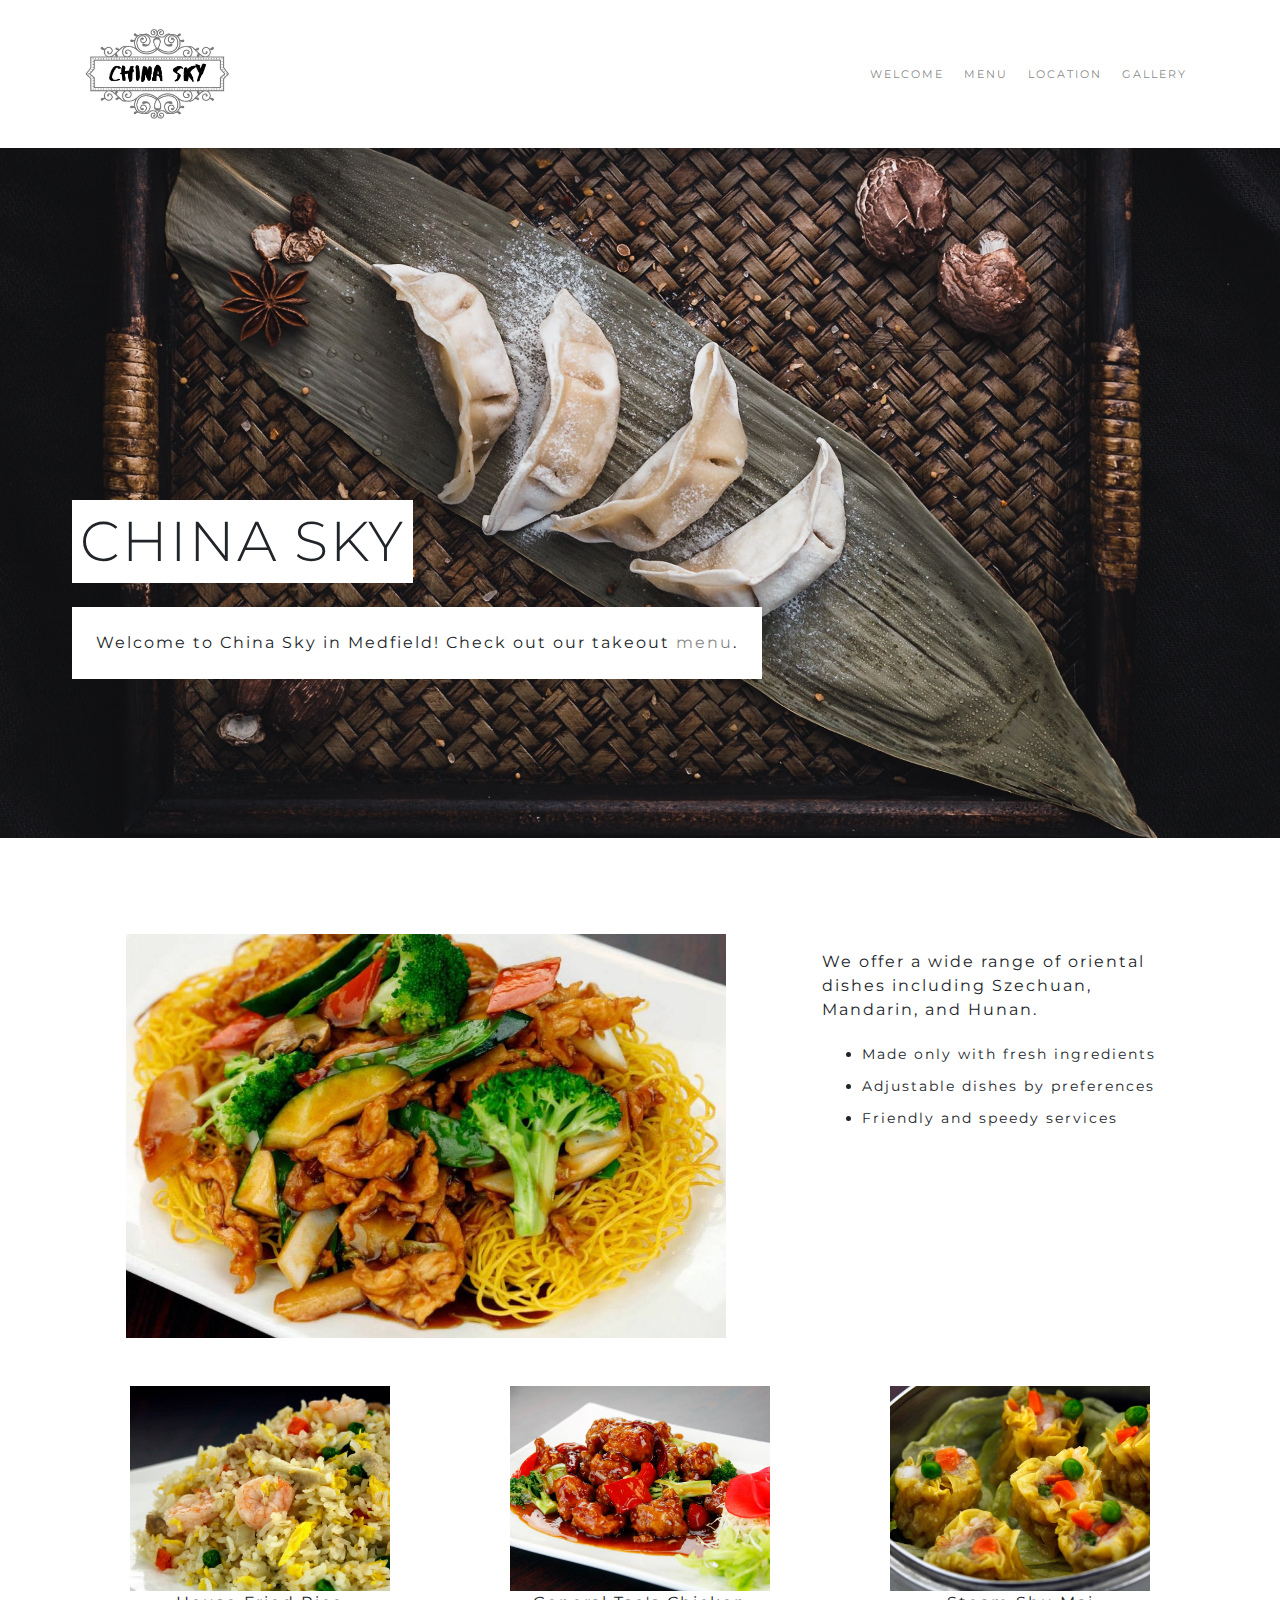
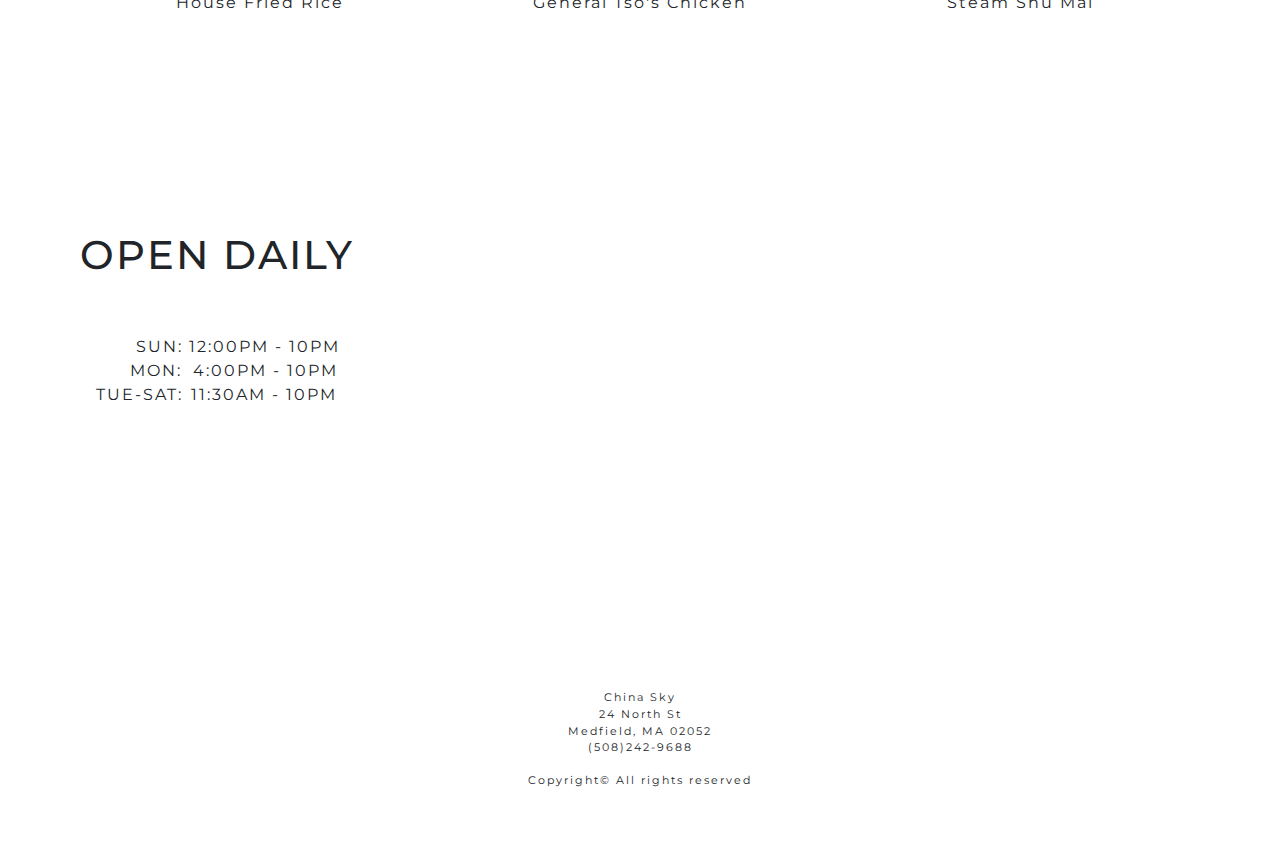
==== index.html @ 75d9552c "adjust for real mobile devices" ====
<!DOCTYPE html>
<html lang="en">
  <head>
    <meta charset="UTF-8" />
    <meta name="viewport" content="width=device-width, initial-scale=1.0" />
    <meta http-equiv="X-UA-Compatible" content="ie=edge" />
    <link
      rel="stylesheet"
      href="https://stackpath.bootstrapcdn.com/bootstrap/4.3.1/css/bootstrap.min.css"
      integrity="sha384-ggOyR0iXCbMQv3Xipma34MD+dH/1fQ784/j6cY/iJTQUOhcWr7x9JvoRxT2MZw1T"
      crossorigin="anonymous"
    />
    <link
      href="https://fonts.googleapis.com/css?family=Montserrat|Shadows+Into+Light+Two&display=swap"
      rel="stylesheet"
    />
    <link rel="stylesheet" href="css/style.css" />
    <title>China Sky - Medfield | Chinese Takeout</title>
  </head>

  <body>
    <nav class="navbar navbar-expand-sm navbar-light">
      <div class="container py-3">
        <a class="navbar-brand" href="index.html"><img src="./img/logo.jpg" alt="CHINA SKY"></a>
        <button
          class="navbar-toggler"
          data-toggle="collapse"
          data-target="#navbarNav"
        >
          <span class="navbar-toggler-icon"></span>
        </button>
        <div class="collapse navbar-collapse" id="navbarNav">
          <ul class="navbar-nav ml-auto">
            <li class="nav-item pl-1">
              <a class="nav-link" href="index.html">WELCOME</a>
            </li>
            <li class="nav-item pl-1">
              <a class="nav-link" href="menu.html">MENU</a>
            </li>
            <li class="nav-item pl-1">
              <a class="nav-link" href="location.html">LOCATION</a>
            </li>
            <li class="nav-item pl-1">
              <a class="nav-link" href="gallery.html">GALLERY</a>
            </li>
          </ul>
        </div>
      </div>
    </nav>

    <header class="p-image" id="welcome">
      <div class="row">
        <div class="col">
          <h1 id="heading" class="display-4 d-inline-block mb-4 p-2">
            CHINA SKY
          </h1>
          <br />
          <p class="display-6 d-inline-block p-4 heading-text">
            Welcome to China Sky in Medfield! Check out our takeout <a href="menu.html">menu</a>.
          </p>
        </div>
      </div>
    </header>

    <section>
      <div class="container" id="display">
        <div class="row justify-content-center">
          <div class="col-sm-7">
            <img src="../img/dish12.jpg" alt="" class="img-fluid lead-img" />
          </div>
          <div class="col-md-4  mt-3" id="description">
            <p>
                We offer a wide range of oriental dishes including Szechuan,
                Mandarin, and Hunan. 
            </p>
            <ul id="welcome-list" class="mt-3">
              <li>Made only with fresh ingredients </li>
              <li>Adjustable dishes by preferences</li>
              <li>Friendly and speedy services</li>
            </ul>
          </div>
        </div>
        <div class="row justify-content-center" id="display-dish">
          <div class="col-sm-4">
            <img src="../img/dish9.jpg" alt="dish" class="dish-img img-fluid" />
            <p>House Fried Rice</p>
          </div>
          <div class="col-sm-4">
            <img src="../img/dish1.jpg" alt="dish" class="dish-img img-fluid" />
            <p>General Tso's Chicken</p>
          </div>
          <div class="col-sm-4">
            <img src="../img/dish4.jpg" alt="dish" class="dish-img img-fluid " />
            <p>Steam Shu Mai</p>
          </div>
        </div>
      </div>
    </section>

    <section>
      <div id="p-image2">
        <div class="row">
          <div class="col">
            <h1 class="display-6 d-inline-block mb-4 p-2 heading-text" id="heading-b">
              OPEN DAILY
            </h1>
            <br />
            <p class="display-5 d-inline-block p-4 heading-text" id="hours">
              <span id="space1"> SUN: 12:00PM - 10PM <br />
              <span id="space2"> MON: <span id="space3"></span>4:00PM - 10PM <br />
              TUE-SAT: <span id="space4"></span>11:30AM - 10PM
            </p>
          </div>
        </div>
      </div>
    </section>

    <footer id="main-footer">
      <div class="container">
        <div class="row">
          <div class="col text-center py-5">
            <p>
              China Sky<br/>
              24 North St<br/>
              Medfield, MA 02052<br />
              (508)242-9688
            </p>
            <p>Copyright&copy; <span id="year"></span> All rights reserved</p>
          </div>
        </div>
      </div>
    </footer>

    <script
      src="https://code.jquery.com/jquery-3.4.1.min.js"
      integrity="sha256-CSXorXvZcTkaix6Yvo6HppcZGetbYMGWSFlBw8HfCJo="
      crossorigin="anonymous"
    ></script>
    <script
      src="https://cdnjs.cloudflare.com/ajax/libs/popper.js/1.14.7/umd/popper.min.js"
      integrity="sha384-UO2eT0CpHqdSJQ6hJty5KVphtPhzWj9WO1clHTMGa3JDZwrnQq4sF86dIHNDz0W1"
      crossorigin="anonymous"
    ></script>
    <script
      src="https://stackpath.bootstrapcdn.com/bootstrap/4.3.1/js/bootstrap.min.js"
      integrity="sha384-JjSmVgyd0p3pXB1rRibZUAYoIIy6OrQ6VrjIEaFf/nJGzIxFDsf4x0xIM+B07jRM"
      crossorigin="anonymous"
    ></script>

    <script>
      // Get the current year for the copyright
      $("#year").text(new Date().getFullYear());

    </script>
  </body>
</html>

<footer>
  
</footer>
---- css/style.css ----
html,
body {
  font-family: "Montserrat", sans-serif;
  letter-spacing: 2px;
}

/* welcome page */
.navbar-brand img {
  width: 9rem;
}
.navbar-nav .nav-link {
  font-size: 0.7rem;
}

.nav-item {
  text-align: right;
}

.navbar-toggler:focus {
  outline: none !important;
}

.p-image {
  background-position: center;
  background-repeat: no-repeat;
  background-size: cover;
  background-attachment: fixed;
  width: 100%;
}

#welcome {
  background-image: url("../img/img1.jpg");
  height: 690px;
}

#heading,
.heading-text {
  margin-left: 4.5rem;
  background-color: white;
}

#heading {
  margin-top: 22rem;
}

.lead-img {
  width: 600px;
}

#display {
  margin-top: 6rem;
  text-align: center;
}

.dish-img {
  width: 260px;
  margin-top: 3rem;
}

#description {
  text-align: left;
  margin-left: 3rem;
}

#p-image2 {
  background-image: url("../img/img4.jpg");
  height: 530px;
  background-position: center bottom;
  background-repeat: no-repeat;
  background-size: cover;
  background-attachment: fixed;
  margin-top: 5rem;
  width: 100%;
}

#heading-b {
  margin-top: 7rem;
}

#space1 {
  padding-left: 2.5rem;
}

#space2 {
  padding-left: 2.1rem;
}

#space3 {
  padding-left: 0.35rem;
}

#space4 {
  padding-left: 0.1rem;
}

#main-footer {
  font-size: 0.7rem;
}

#welcome-list {
  font-size: 0.9rem;
  line-height: 2rem;
}

a {
  color: rgba(0, 0, 0, 0.5);
  text-decoration: none;
}

a:hover,
a:focus {
  color: #000;
  text-decoration: underline;
}

@media only screen and (max-width: 600px) {
  #heading {
    font-size: 2rem;
    margin-top: 18rem;
  }
  .heading-text {
    font-size: 1rem;
  }

  #heading-b,
  #hours {
    margin: 2rem;
  }
}

/* location page*/

#location {
  background-image: url("../img/img5.jpg");
  height: 420px;
  width: 100%;
}

#location-text {
  line-height: 2.5rem;
}

/* gallery page*/

#gallery {
  text-align: center;
}

.gallery-img {
  width: 280px !important;
}

/*menu page*/

#menu {
  background-image: url("../img/img3.jpg");
  height: 420px;
  width: 100%;
}

.menu-sections {
  letter-spacing: 0.7px !important;
}

.menu-detail {
  font-size: 0.7rem;
  line-height: 0rem !important;
}

.menu-titles {
  font-weight: 900;
  text-align: center;
  margin-bottom: 3rem;
  letter-spacing: 1.5px !important;
}

.menu-titles-des {
  font-weight: 900;
  text-align: center;
  letter-spacing: 2px !important;
  margin-top: 3rem;
}

.section-description {
  font-size: 0.9rem;
  text-align: center;
}

#menu-nav {
  background-color: rgb(255, 255, 255);
  text-align: right;
  border-bottom: 1px solid rgb(252, 252, 252);
}

#menu-nav .nav-item {
  padding: 0.2rem;
  padding: 0;
  text-align: right;
}

#navbar-nav {
  text-align: right;
}

a.anchor {
  display: block;
  position: relative;
  top: -7rem;
  visibility: hidden;
}

@media only screen and (max-width: 600px) {
  #heading,
  .heading-text {
    margin-left: 1rem;
  }

  a.anchor {
    top: -9rem;
  }
}
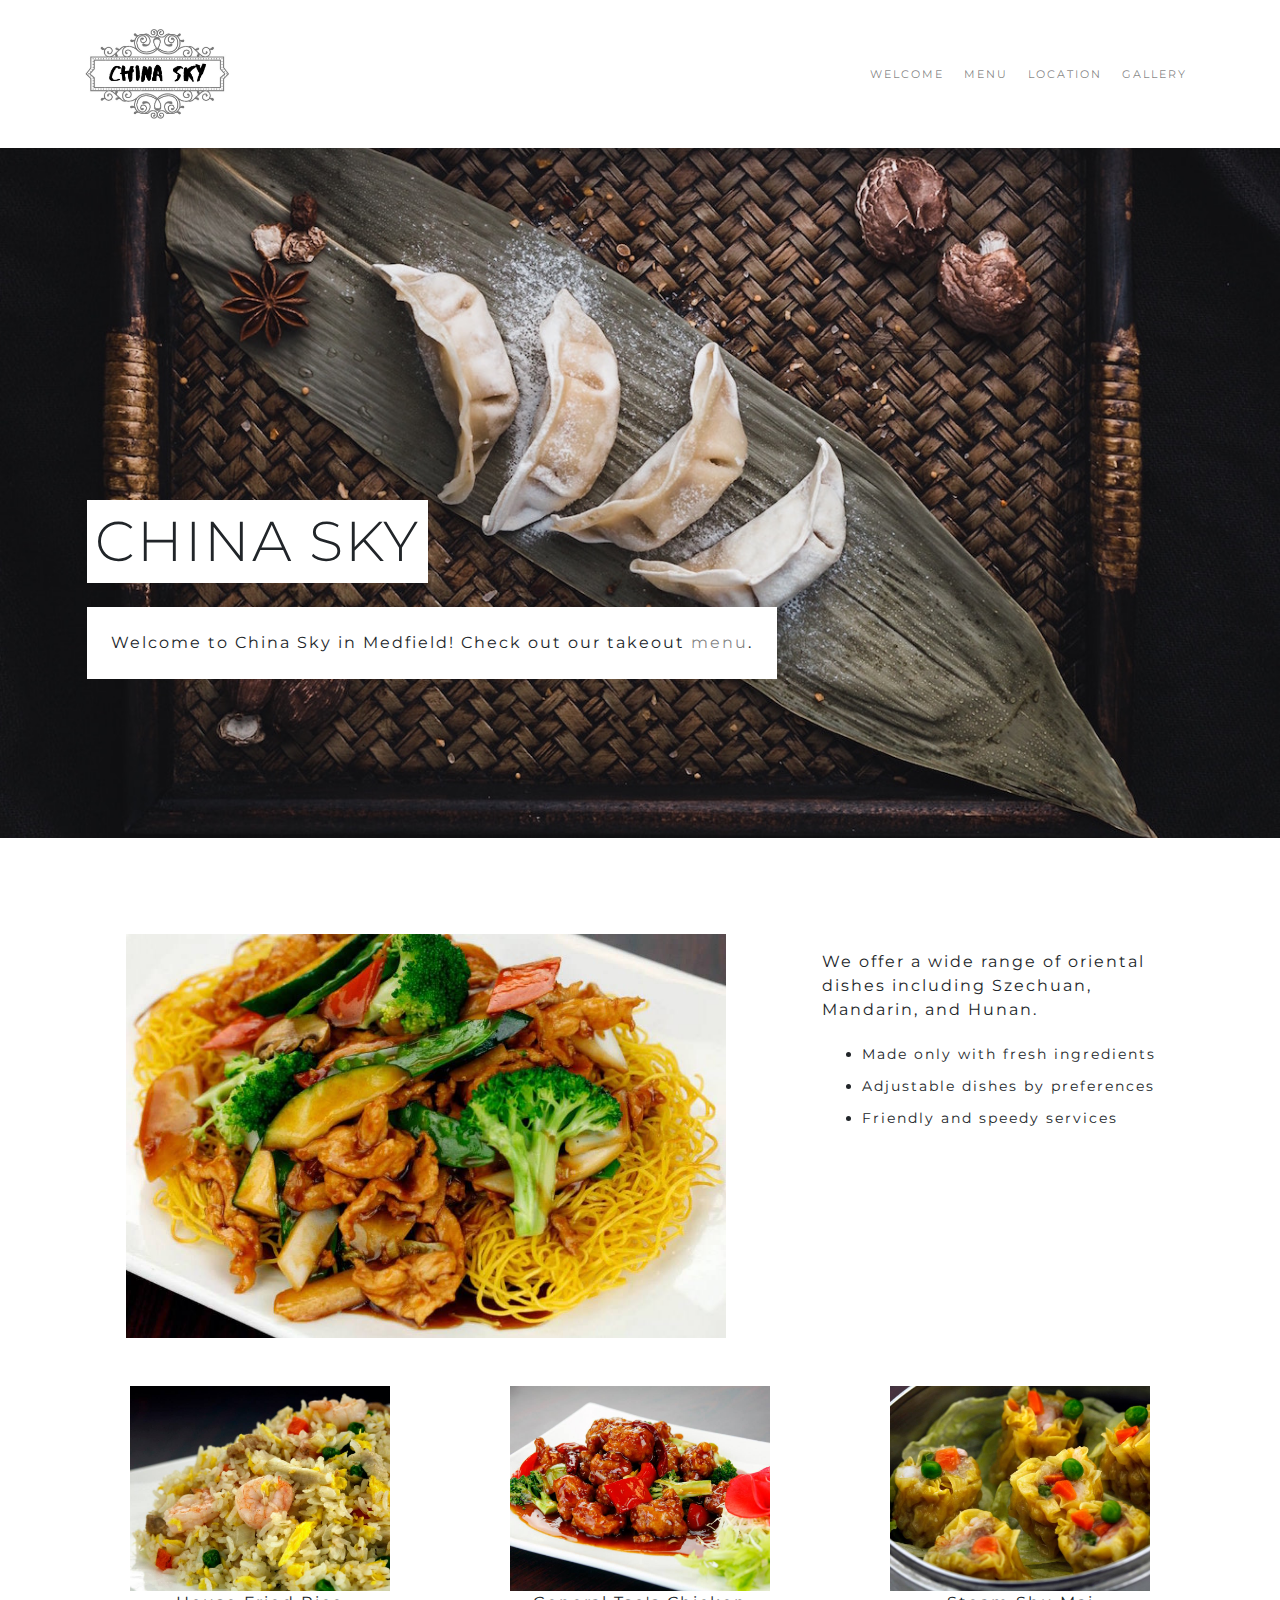
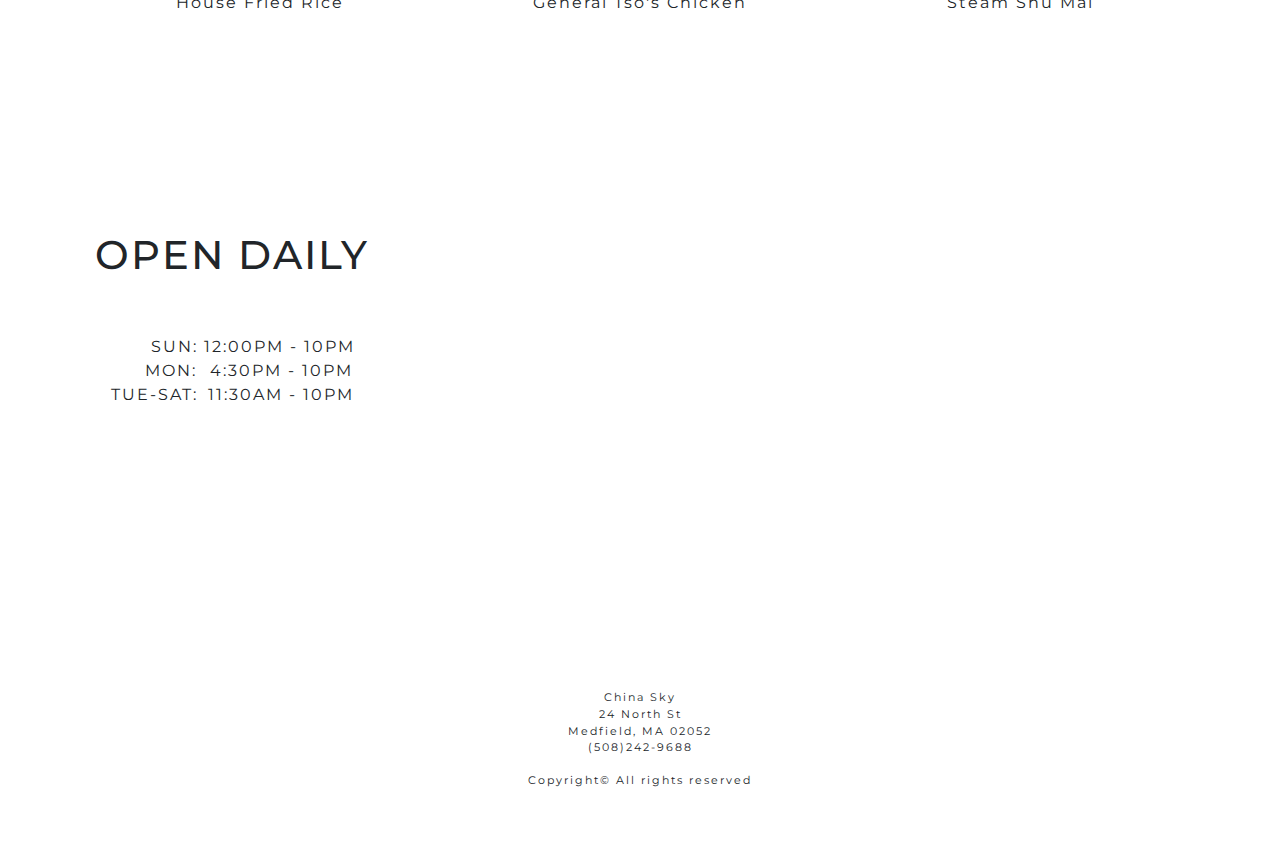
==== commit 869580a2: "remove extra padding from row" ====
--- a/index.html
+++ b/index.html
@@ -21,7 +21,9 @@
   <body>
     <nav class="navbar navbar-expand-sm navbar-light">
       <div class="container py-3">
-        <a class="navbar-brand" href="index.html"><img src="./img/logo.jpg" alt="CHINA SKY"></a>
+        <a class="navbar-brand" href="index.html"
+          ><img src="./img/logo.jpg" alt="CHINA SKY"
+        /></a>
         <button
           class="navbar-toggler"
           data-toggle="collapse"
@@ -49,16 +51,15 @@
     </nav>
 
     <header class="p-image" id="welcome">
-      <div class="row">
-        <div class="col">
-          <h1 id="heading" class="display-4 d-inline-block mb-4 p-2">
-            CHINA SKY
-          </h1>
-          <br />
-          <p class="display-6 d-inline-block p-4 heading-text">
-            Welcome to China Sky in Medfield! Check out our takeout <a href="menu.html">menu</a>.
-          </p>
-        </div>
+      <div class="col-12 no-gutters welcome-col">
+        <h1 id="heading" class="display-4 d-inline-block mb-4 p-2">
+          CHINA SKY
+        </h1>
+        <br />
+        <p class="display-6 d-inline-block p-4 heading-text">
+          Welcome to China Sky in Medfield! Check out our takeout
+          <a href="menu.html">menu</a>.
+        </p>
       </div>
     </header>
 
@@ -70,11 +71,11 @@
           </div>
           <div class="col-md-4  mt-3" id="description">
             <p>
-                We offer a wide range of oriental dishes including Szechuan,
-                Mandarin, and Hunan. 
+              We offer a wide range of oriental dishes including Szechuan,
+              Mandarin, and Hunan.
             </p>
             <ul id="welcome-list" class="mt-3">
-              <li>Made only with fresh ingredients </li>
+              <li>Made only with fresh ingredients</li>
               <li>Adjustable dishes by preferences</li>
               <li>Friendly and speedy services</li>
             </ul>
@@ -90,7 +91,11 @@
             <p>General Tso's Chicken</p>
           </div>
           <div class="col-sm-4">
-            <img src="../img/dish4.jpg" alt="dish" class="dish-img img-fluid " />
+            <img
+              src="../img/dish4.jpg"
+              alt="dish"
+              class="dish-img img-fluid "
+            />
             <p>Steam Shu Mai</p>
           </div>
         </div>
@@ -99,18 +104,20 @@
 
     <section>
       <div id="p-image2">
-        <div class="row">
-          <div class="col">
-            <h1 class="display-6 d-inline-block mb-4 p-2 heading-text" id="heading-b">
-              OPEN DAILY
-            </h1>
-            <br />
-            <p class="display-5 d-inline-block p-4 heading-text" id="hours">
-              <span id="space1"> SUN: 12:00PM - 10PM <br />
-              <span id="space2"> MON: <span id="space3"></span>4:00PM - 10PM <br />
-              TUE-SAT: <span id="space4"></span>11:30AM - 10PM
-            </p>
-          </div>
+        <div class="col-12">
+          <h1
+            class="display-6 d-inline-block mb-4 p-2 heading-text"
+            id="heading-b"
+          >
+            OPEN DAILY
+          </h1>
+          <br />
+          <p class="display-5 d-inline-block p-4 heading-text" id="hours">
+            <span id="space1"></span> SUN: 12:00PM - 10PM <br />
+            <span id="space2"></span> MON: <span id="space3"></span>4:30PM -
+            10PM <br />
+            TUE-SAT: <span id="space4"></span>11:30AM - 10PM
+          </p>
         </div>
       </div>
     </section>
@@ -120,8 +127,8 @@
         <div class="row">
           <div class="col text-center py-5">
             <p>
-              China Sky<br/>
-              24 North St<br/>
+              China Sky<br />
+              24 North St<br />
               Medfield, MA 02052<br />
               (508)242-9688
             </p>
@@ -150,11 +157,8 @@
     <script>
       // Get the current year for the copyright
       $("#year").text(new Date().getFullYear());
-
     </script>
   </body>
 </html>
 
-<footer>
-  
-</footer>+<footer></footer>
--- a/css/style.css
+++ b/css/style.css
@@ -16,20 +16,25 @@
   text-align: right;
 }
 
-.navbar-toggler:focus {
+.navbar-toggler:focus,
+.navbar-toggler {
   outline: none !important;
+}
+
+.navbar-toggler {
+  border: none;
 }
 
 .p-image {
   background-position: center;
   background-repeat: no-repeat;
-  background-size: cover;
   background-attachment: fixed;
   width: 100%;
+  background-size: cover;
 }
 
 #welcome {
-  background-image: url("../img/img1.jpg");
+  background-image: url("../img/img1.png");
   height: 690px;
 }
 
@@ -65,12 +70,12 @@
 #p-image2 {
   background-image: url("../img/img4.jpg");
   height: 530px;
-  background-position: center bottom;
+  background-position: right bottom;
   background-repeat: no-repeat;
-  background-size: cover;
   background-attachment: fixed;
   margin-top: 5rem;
   width: 100%;
+  background-size: cover;
 }
 
 #heading-b {
@@ -86,11 +91,11 @@
 }
 
 #space3 {
-  padding-left: 0.35rem;
+  padding-left: 0.48rem;
 }
 
 #space4 {
-  padding-left: 0.1rem;
+  padding-left: 0.25rem;
 }
 
 #main-footer {
@@ -113,27 +118,11 @@
   text-decoration: underline;
 }
 
-@media only screen and (max-width: 600px) {
-  #heading {
-    font-size: 2rem;
-    margin-top: 18rem;
-  }
-  .heading-text {
-    font-size: 1rem;
-  }
-
-  #heading-b,
-  #hours {
-    margin: 2rem;
-  }
-}
-
 /* location page*/
 
 #location {
   background-image: url("../img/img5.jpg");
   height: 420px;
-  width: 100%;
 }
 
 #location-text {
@@ -155,7 +144,6 @@
 #menu {
   background-image: url("../img/img3.jpg");
   height: 420px;
-  width: 100%;
 }
 
 .menu-sections {
@@ -209,13 +197,49 @@
   visibility: hidden;
 }
 
-@media only screen and (max-width: 600px) {
+@media only screen and (max-width: 1025px) {
+  #heading {
+    font-size: 2rem;
+    margin-top: 18rem;
+  }
+  .heading-text {
+    font-size: 1rem;
+  }
+
+  #heading-b,
+  #hours {
+    margin: 2rem;
+  }
+
   #heading,
   .heading-text {
     margin-left: 1rem;
   }
 
-  a.anchor {
-    top: -9rem;
-  }
-}
+  .p-image,
+  #p-image2 {
+    background-attachment: scroll;
+  }
+
+  #welcome {
+    height: 500px;
+  }
+
+  #p-image2 {
+    height: 350px;
+    background-position: right bottom;
+  }
+  #heading-b {
+    margin-top: 4rem;
+  }
+}
+
+@media only screen and (max-width: 625px) {
+  #hours {
+    font-size: 0.8rem;
+  }
+
+  #space4 {
+    padding-left: 0.5rem;
+  }
+}
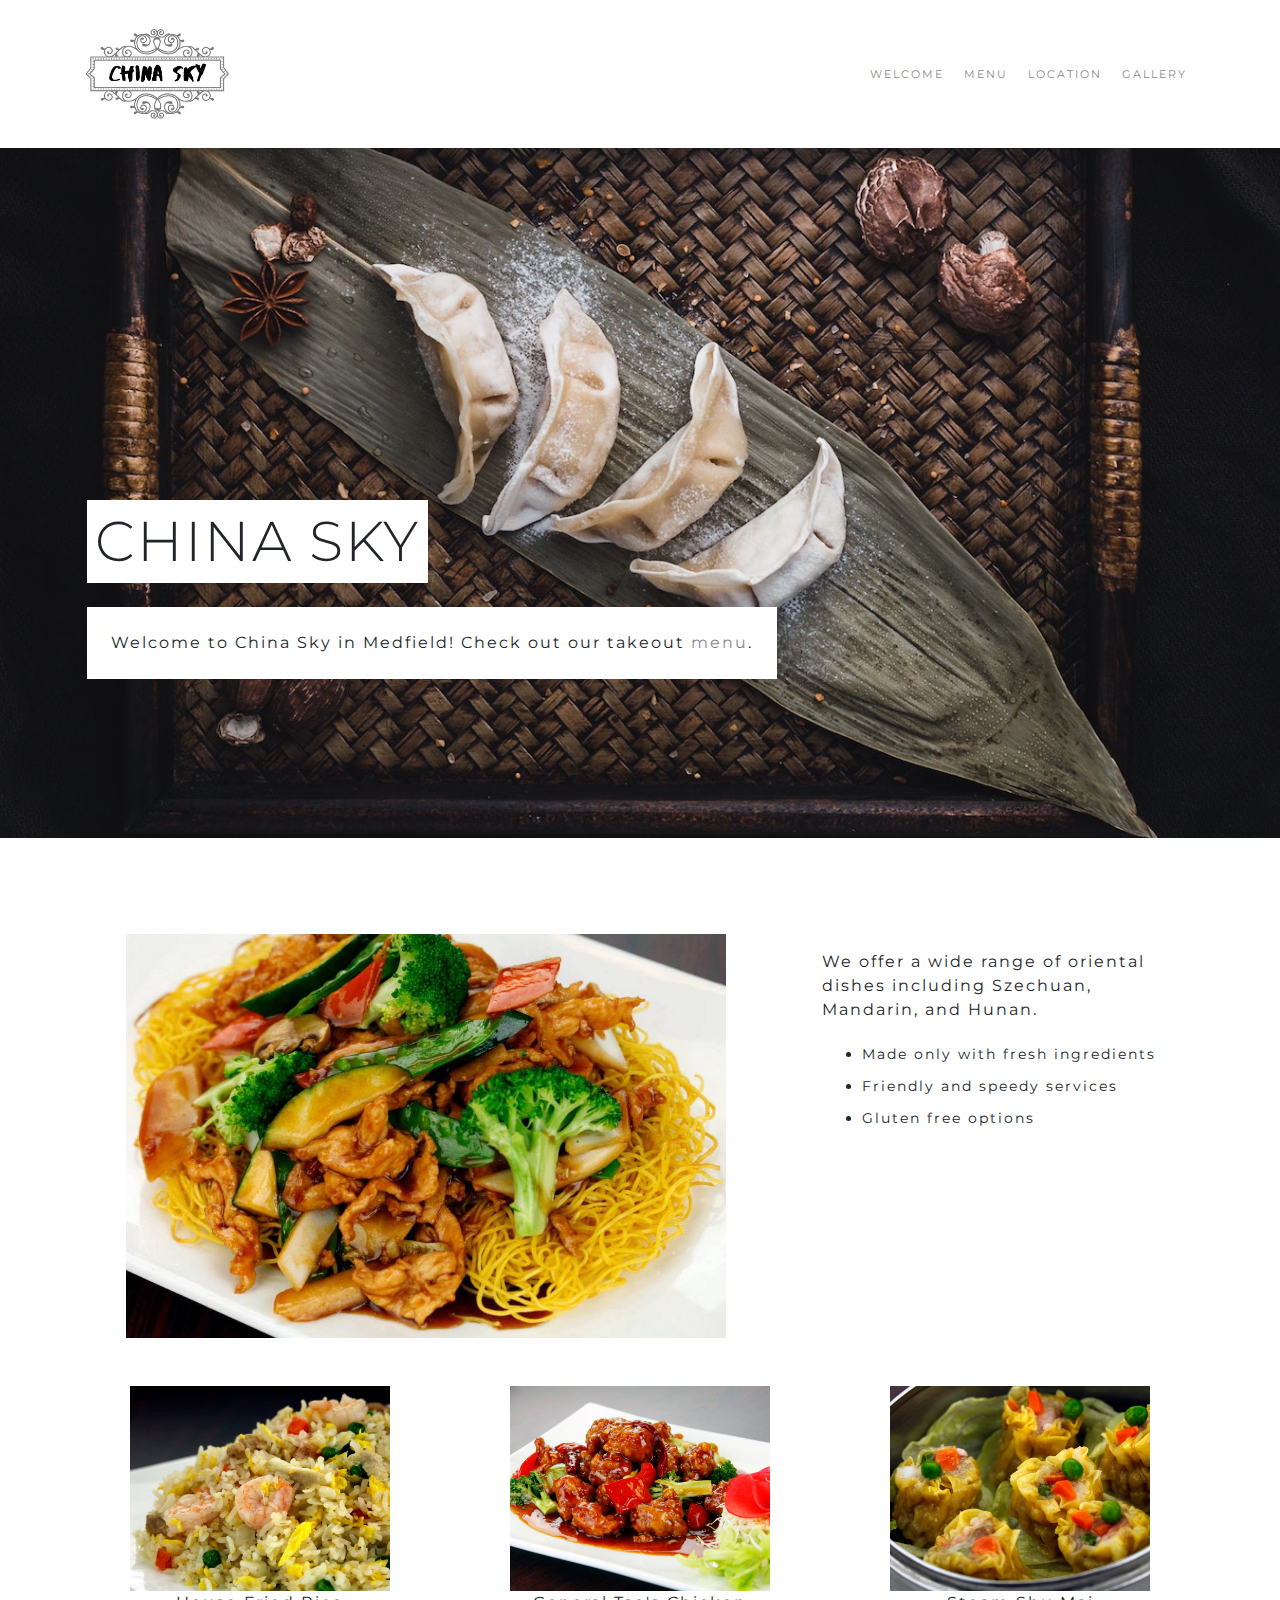
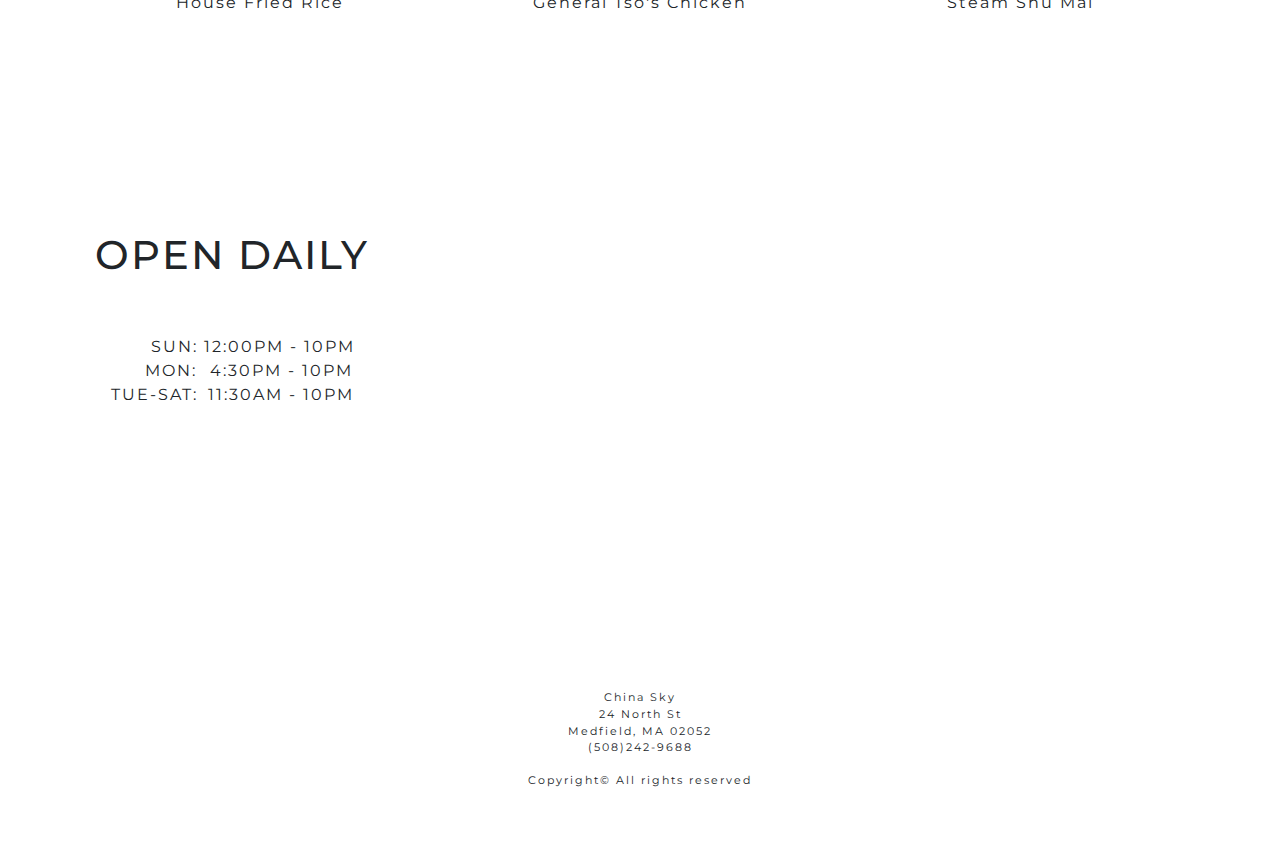
==== commit 33edbbce: "gluten free options" ====
--- a/index.html
+++ b/index.html
@@ -76,8 +76,8 @@
             </p>
             <ul id="welcome-list" class="mt-3">
               <li>Made only with fresh ingredients</li>
-              <li>Adjustable dishes by preferences</li>
               <li>Friendly and speedy services</li>
+              <li>Gluten free options</li>
             </ul>
           </div>
         </div>
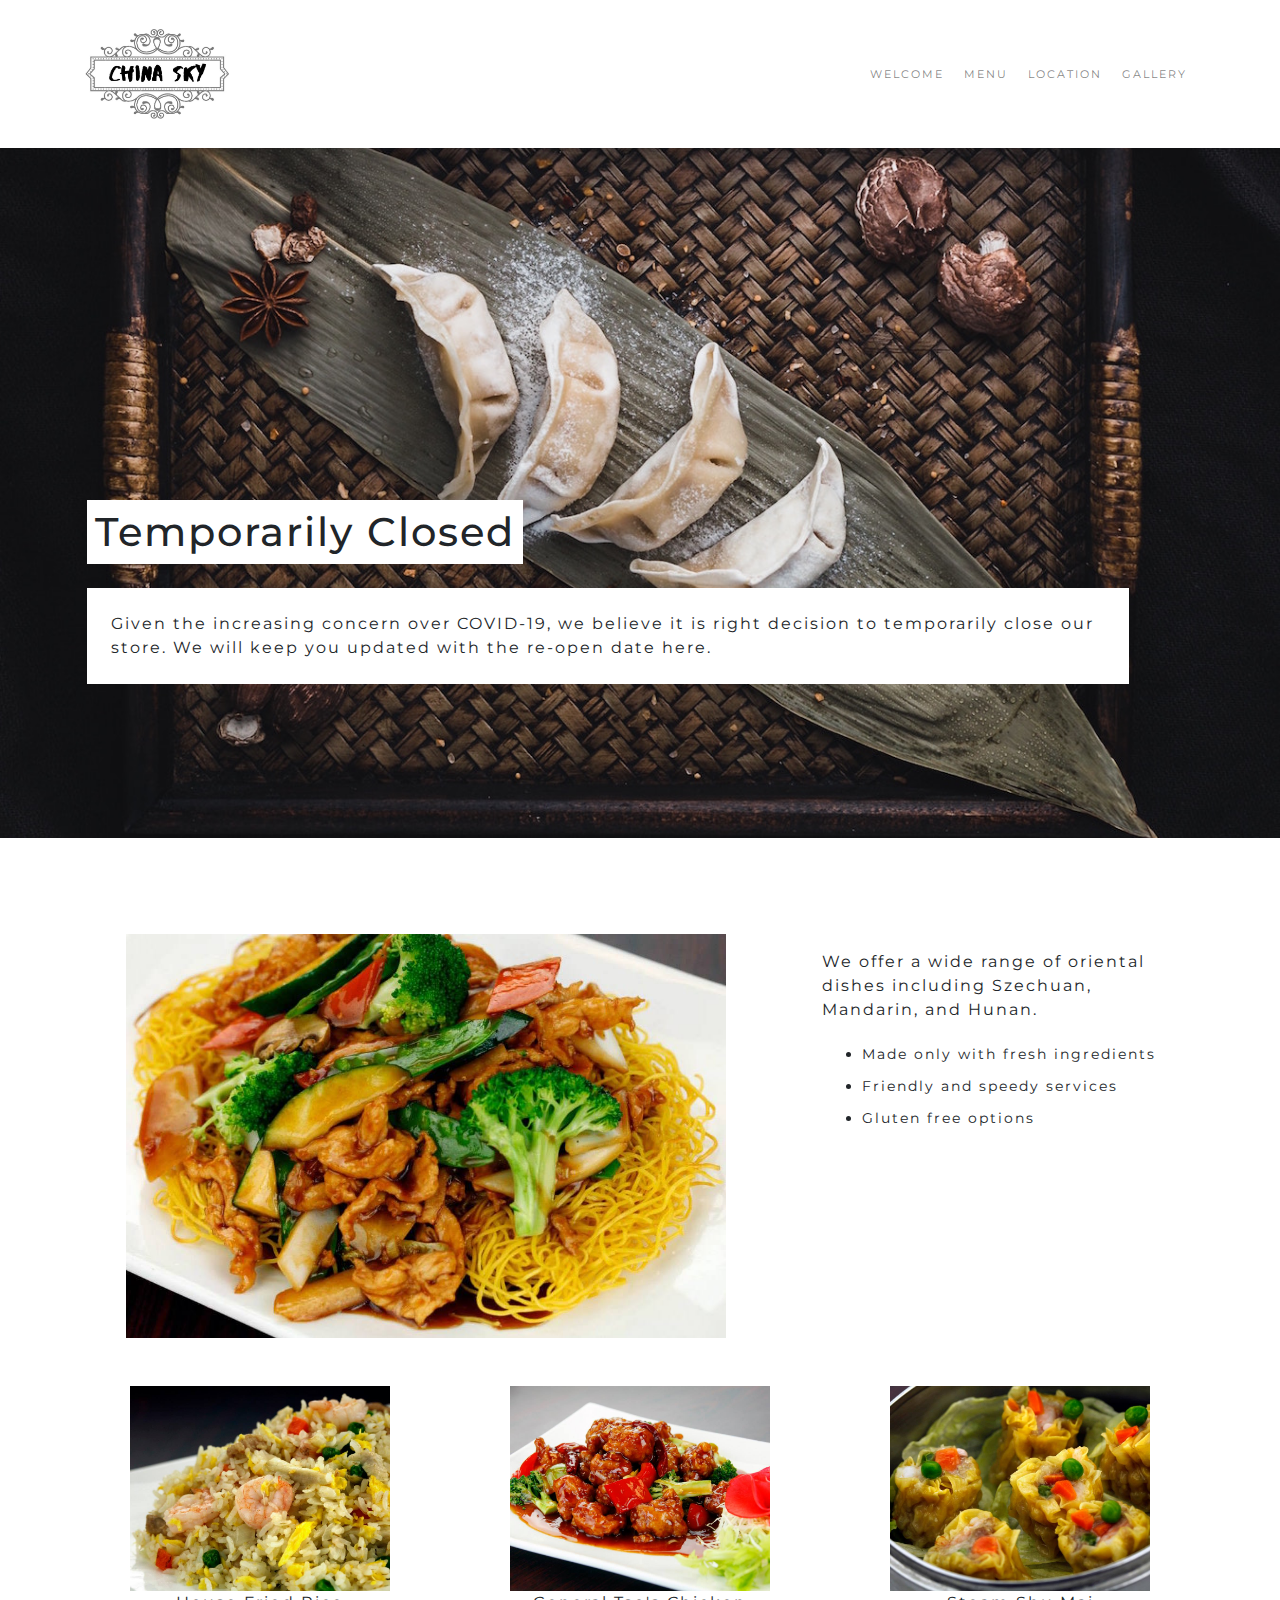
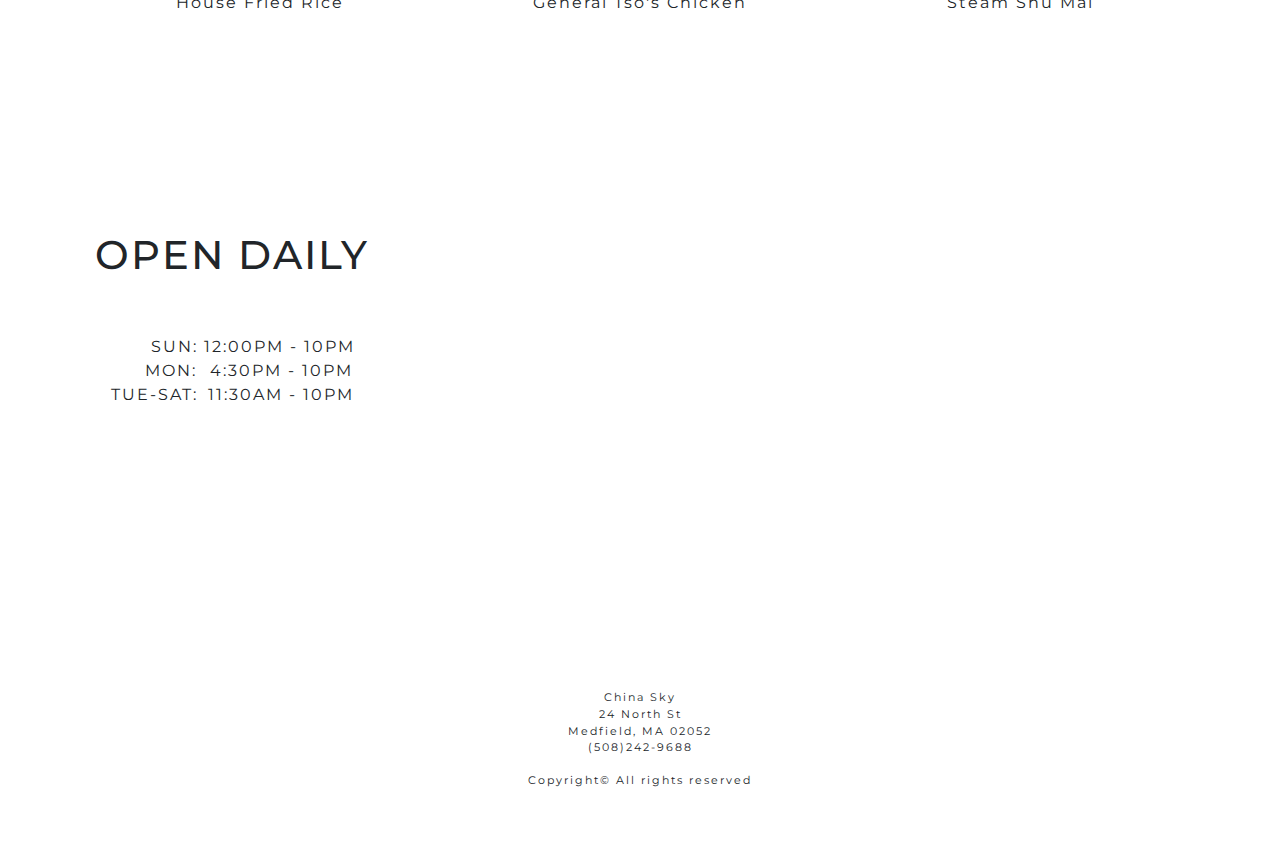
==== commit cc0d96ab: "Temporarily closed" ====
--- a/index.html
+++ b/index.html
@@ -52,13 +52,17 @@
 
     <header class="p-image" id="welcome">
       <div class="col-12 no-gutters welcome-col">
-        <h1 id="heading" class="display-4 d-inline-block mb-4 p-2">
-          CHINA SKY
+        <h1 id="heading" class="display-5 d-inline-block mb-4 p-2">
+          <!--CHINA SKY-->
+          Temporarily Closed
         </h1>
         <br />
-        <p class="display-6 d-inline-block p-4 heading-text">
-          Welcome to China Sky in Medfield! Check out our takeout
-          <a href="menu.html">menu</a>.
+        <p class="display-6 d-inline-block p-4 heading-text col-md-10">
+          <!--CWelcome to China Sky in Medfield! Check out our takeout
+          <a href="menu.html">menu</a>.-->
+          Given the increasing concern over COVID-19, we believe it is right
+          decision to temporarily close our store. We will keep you updated with
+          the re-open date here.
         </p>
       </div>
     </header>
@@ -69,7 +73,7 @@
           <div class="col-sm-7">
             <img src="../img/dish12.jpg" alt="" class="img-fluid lead-img" />
           </div>
-          <div class="col-md-4  mt-3" id="description">
+          <div class="col-md-4 mt-3" id="description">
             <p>
               We offer a wide range of oriental dishes including Szechuan,
               Mandarin, and Hunan.
@@ -91,11 +95,7 @@
             <p>General Tso's Chicken</p>
           </div>
           <div class="col-sm-4">
-            <img
-              src="../img/dish4.jpg"
-              alt="dish"
-              class="dish-img img-fluid "
-            />
+            <img src="../img/dish4.jpg" alt="dish" class="dish-img img-fluid" />
             <p>Steam Shu Mai</p>
           </div>
         </div>
--- a/css/style.css
+++ b/css/style.css
@@ -242,4 +242,8 @@
   #space4 {
     padding-left: 0.5rem;
   }
-}
+
+  #heading {
+    margin-top: 10rem;
+  }
+}
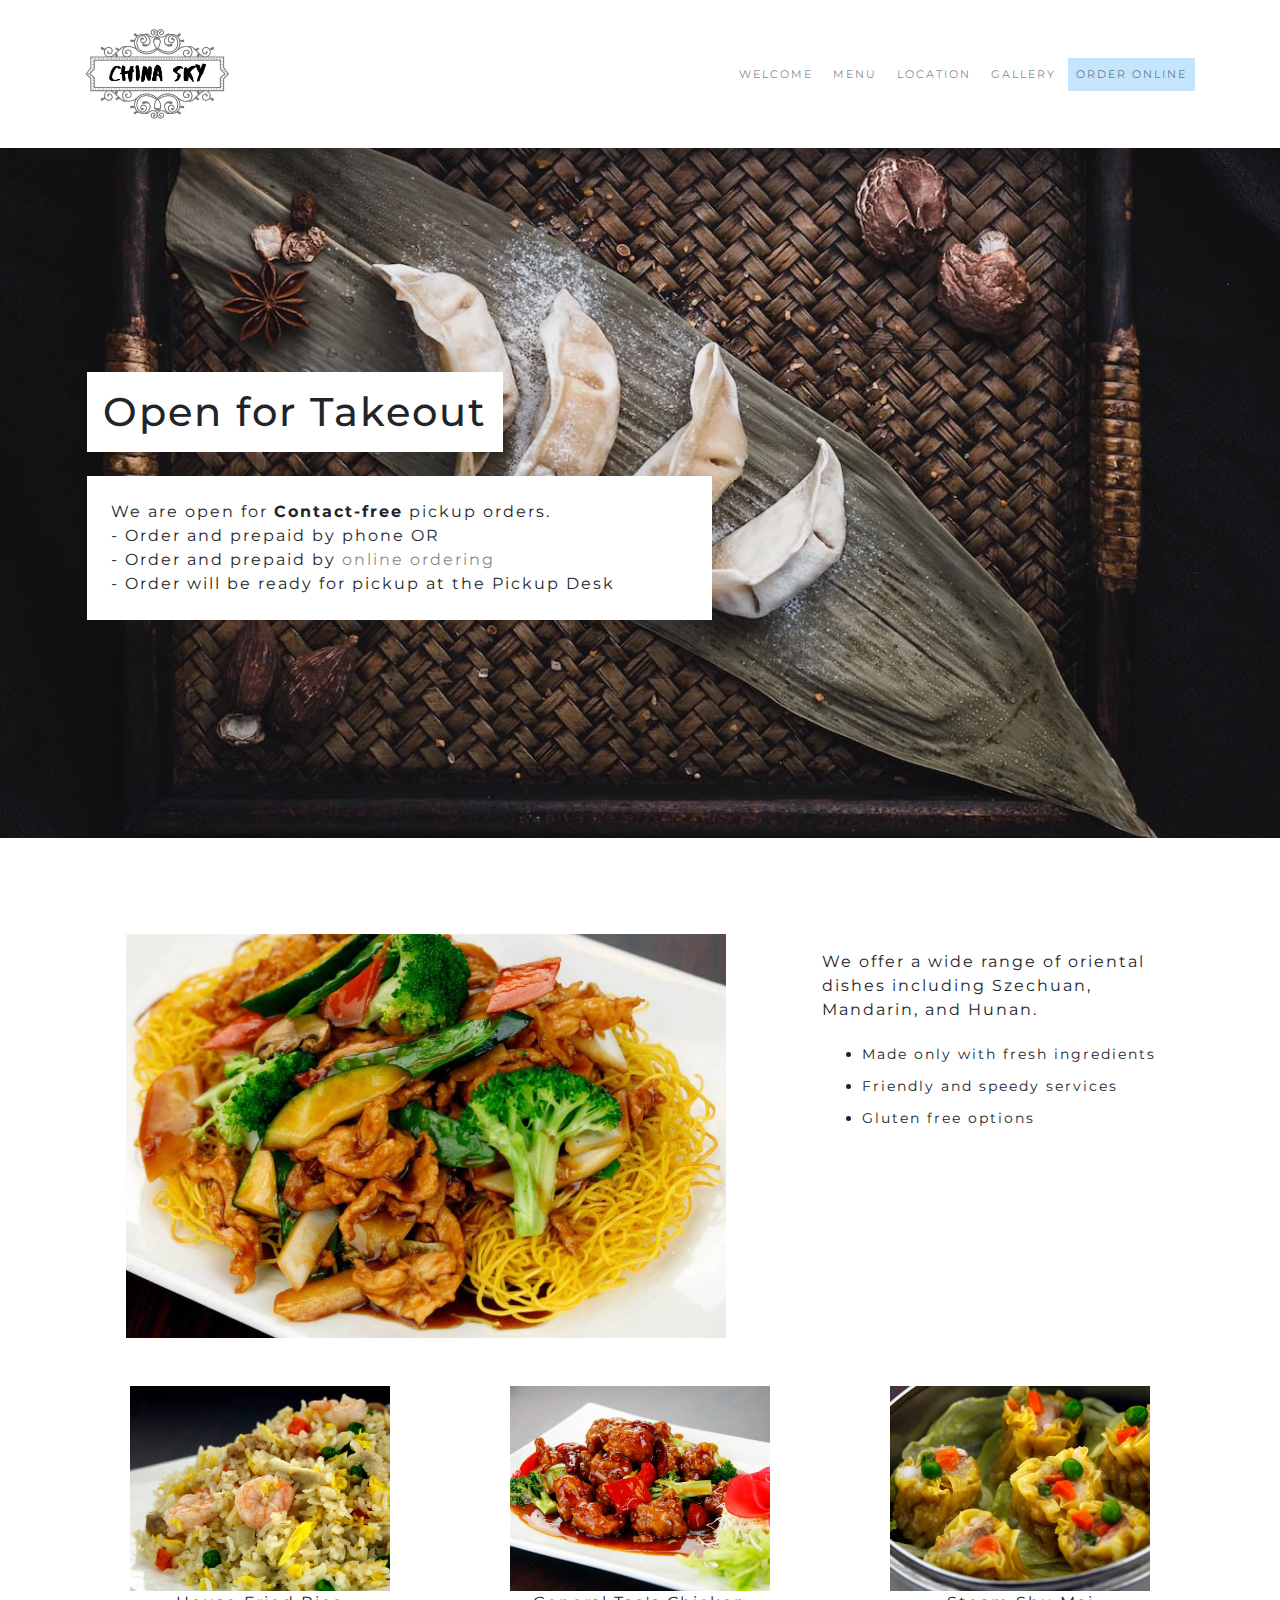
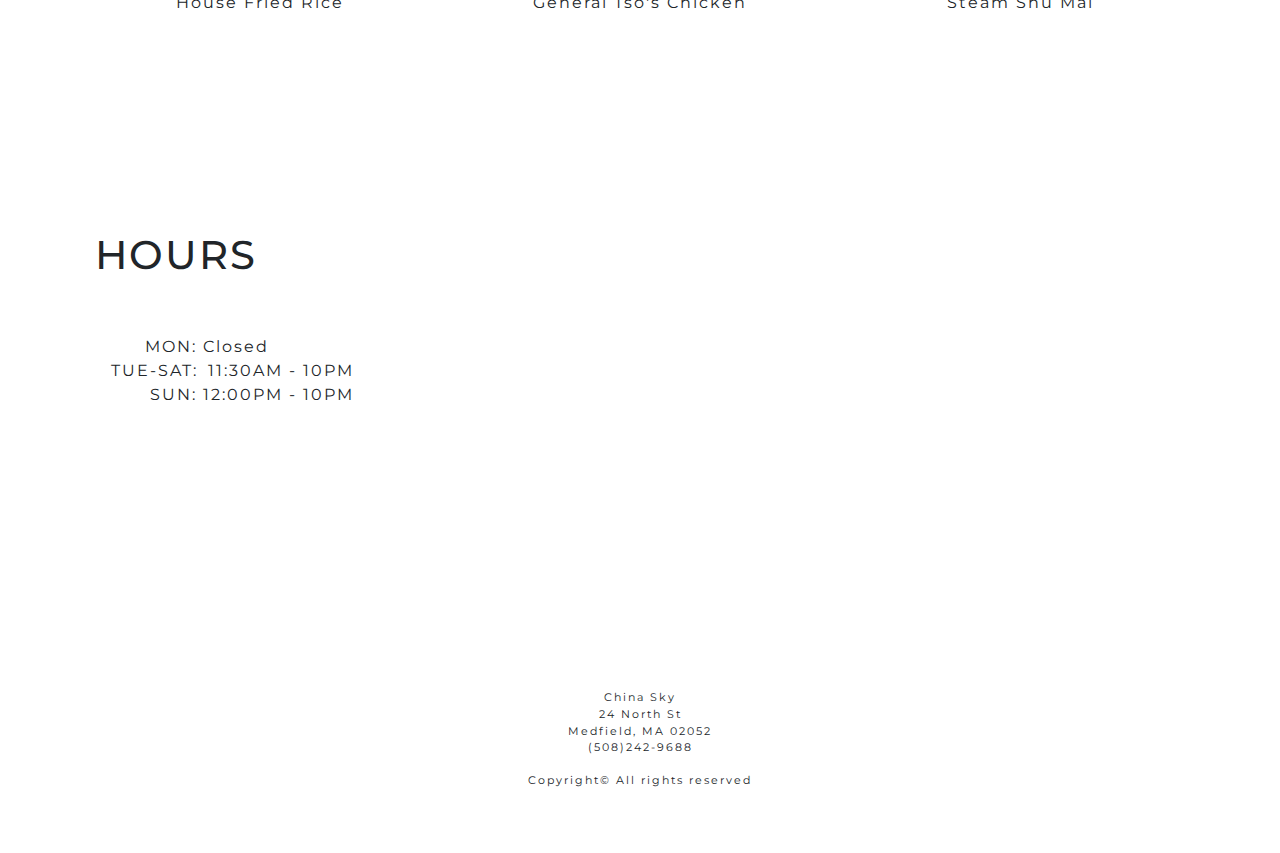
==== commit e83d4d23: "added online ordering" ====
--- a/index.html
+++ b/index.html
@@ -45,6 +45,15 @@
             <li class="nav-item pl-1">
               <a class="nav-link" href="gallery.html">GALLERY</a>
             </li>
+            <li class="nav-item pl-1">
+              <a
+                class="nav-link"
+                target="_blank"
+                id="order-online"
+                href="https://www.beyondmenu.com/54741/medfield/china-sky-medfield-02052.aspx?utm_source=satellite&utm_medium=home_order&_"
+                >ORDER ONLINE</a
+              >
+            </li>
           </ul>
         </div>
       </div>
@@ -52,17 +61,28 @@
 
     <header class="p-image" id="welcome">
       <div class="col-12 no-gutters welcome-col">
-        <h1 id="heading" class="display-5 d-inline-block mb-4 p-2">
-          <!--CHINA SKY-->
-          Temporarily Closed
+        <h1 id="heading" class="display-5 d-inline-block mb-4 p-3">
+          Open for Takeout
+          <!--Temporarily Closed-->
         </h1>
         <br />
-        <p class="display-6 d-inline-block p-4 heading-text col-md-10">
-          <!--CWelcome to China Sky in Medfield! Check out our takeout
-          <a href="menu.html">menu</a>.-->
+        <p
+          class="special display-5 d-inline-block p-4 heading-text col-lg-6 col-md-9 col-sm-12"
+        >
+          We are open for <span id="note">Contact-free</span> pickup orders.<br />
+          - Order and prepaid by phone OR <br />
+          - Order and prepaid by
+          <a
+            target="_blank"
+            href="https://www.beyondmenu.com/54741/medfield/china-sky-medfield-02052.aspx?utm_source=satellite&utm_medium=home_order&_"
+            >online ordering</a
+          ><br />
+          - Order will be ready for pickup at the Pickup Desk<br />
+          <!--Welcome to China Sky in Medfield! Check out our takeout
+          <a href="menu.html">menu</a>.
           Given the increasing concern over COVID-19, we believe it is right
           decision to temporarily close our store. We will keep you updated with
-          the re-open date here.
+          the re-open date here.-->
         </p>
       </div>
     </header>
@@ -106,17 +126,16 @@
       <div id="p-image2">
         <div class="col-12">
           <h1
-            class="display-6 d-inline-block mb-4 p-2 heading-text"
+            class="display-5 d-inline-block mb-4 p-2 heading-text"
             id="heading-b"
           >
-            OPEN DAILY
+            HOURS
           </h1>
           <br />
           <p class="display-5 d-inline-block p-4 heading-text" id="hours">
-            <span id="space1"></span> SUN: 12:00PM - 10PM <br />
-            <span id="space2"></span> MON: <span id="space3"></span>4:30PM -
-            10PM <br />
-            TUE-SAT: <span id="space4"></span>11:30AM - 10PM
+            <span id="space2"></span> MON: Closed<br />
+            TUE-SAT: <span id="space4"></span>11:30AM - 10PM<br />
+            <span id="space1"></span> SUN: 12:00PM - 10PM
           </p>
         </div>
       </div>
--- a/css/style.css
+++ b/css/style.css
@@ -45,7 +45,11 @@
 }
 
 #heading {
-  margin-top: 22rem;
+  margin-top: 14rem;
+}
+
+#note {
+  font-weight: bolder;
 }
 
 .lead-img {
@@ -83,11 +87,11 @@
 }
 
 #space1 {
-  padding-left: 2.5rem;
+  padding-left: 2.45rem;
 }
 
 #space2 {
-  padding-left: 2.1rem;
+  padding-left: 2.15rem;
 }
 
 #space3 {
@@ -118,6 +122,9 @@
   text-decoration: underline;
 }
 
+#order-online {
+  background-color: rgba(193, 227, 253, 0.938);
+}
 /* location page*/
 
 #location {
@@ -200,7 +207,7 @@
 @media only screen and (max-width: 1025px) {
   #heading {
     font-size: 2rem;
-    margin-top: 18rem;
+    margin-top: 13rem;
   }
   .heading-text {
     font-size: 1rem;
@@ -244,6 +251,10 @@
   }
 
   #heading {
-    margin-top: 10rem;
-  }
-}
+    margin-top: 8rem;
+  }
+
+  .special {
+    margin: 0;
+  }
+}
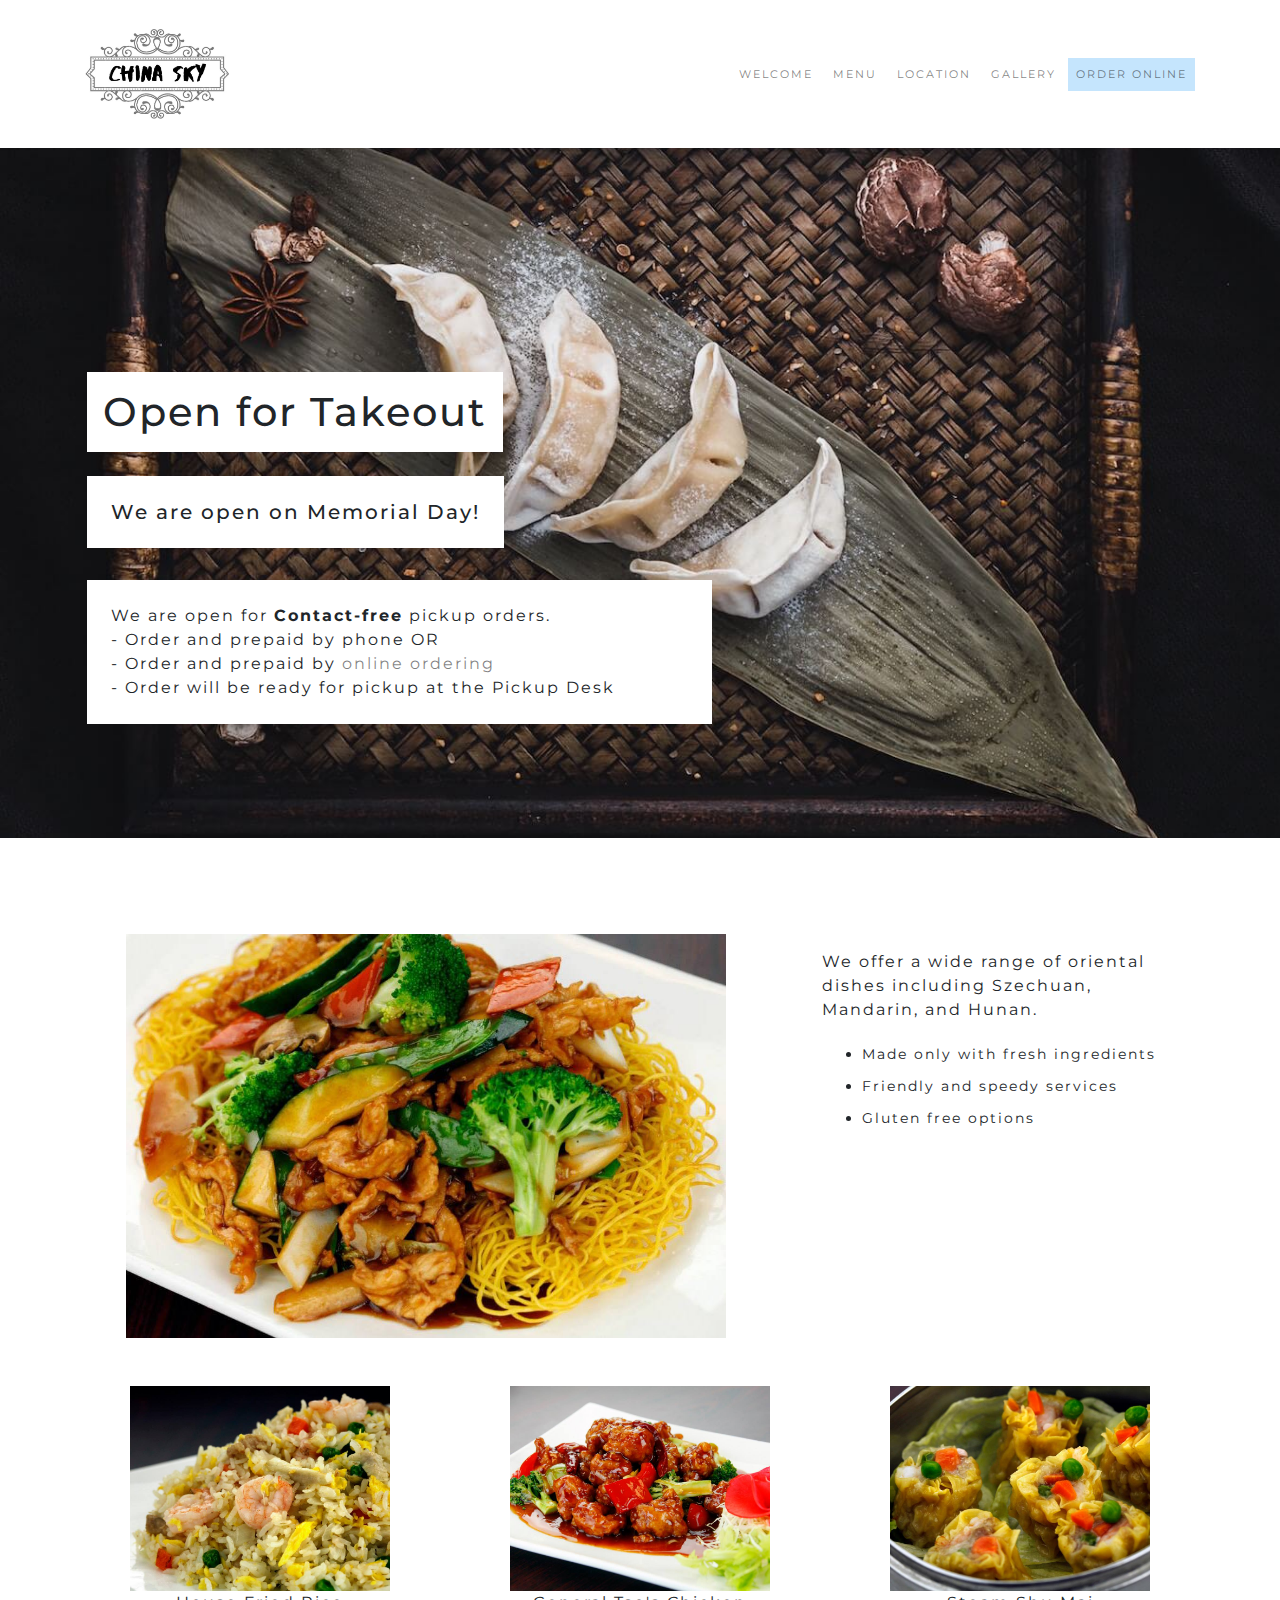
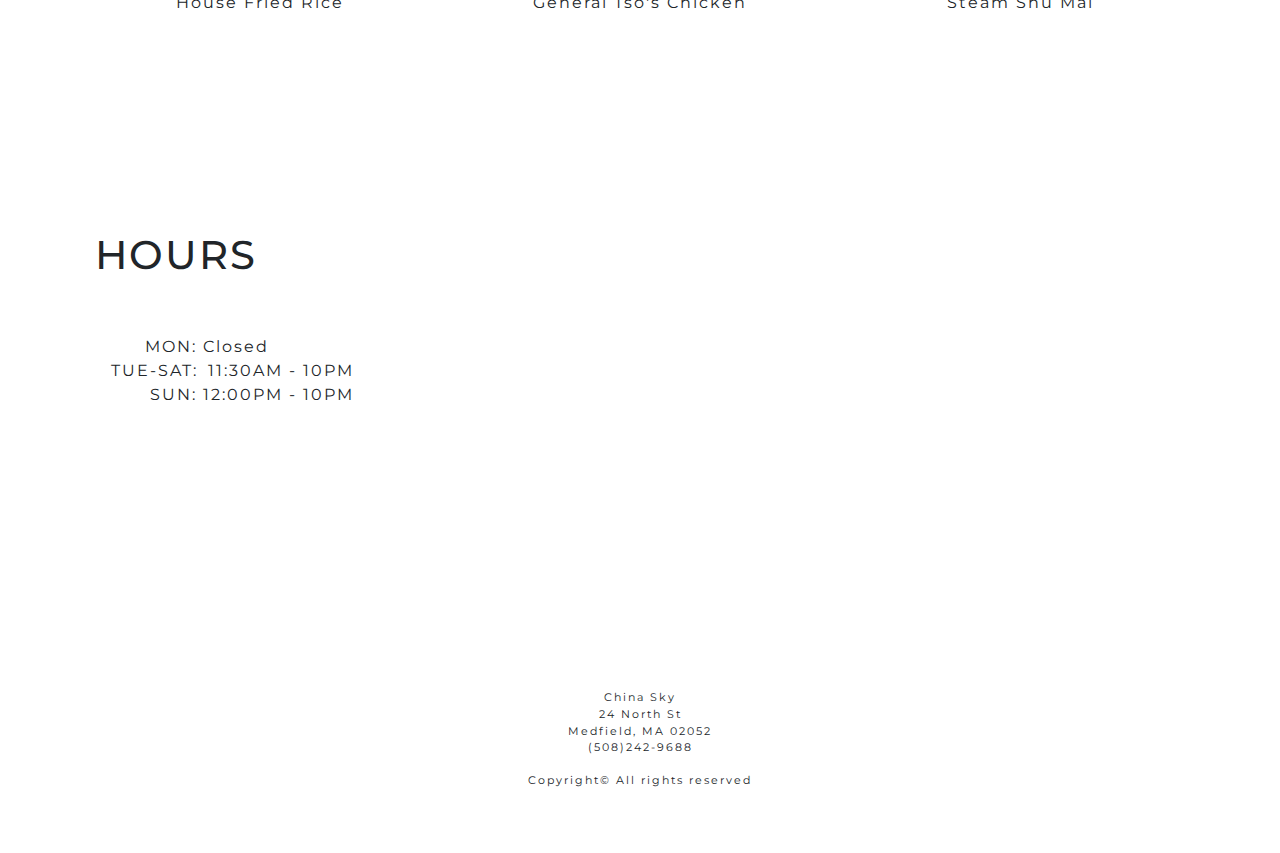
==== commit 7d7eeeb2: "new message" ====
--- a/index.html
+++ b/index.html
@@ -63,8 +63,12 @@
       <div class="col-12 no-gutters welcome-col">
         <h1 id="heading" class="display-5 d-inline-block mb-4 p-3">
           Open for Takeout
-          <!--Temporarily Closed-->
         </h1>
+        <br />
+        <h5 class="special display-5 d-inline-block p-4 heading-text">
+          We are open on Memorial Day!
+        </h5>
+        <br />
         <br />
         <p
           class="special display-5 d-inline-block p-4 heading-text col-lg-6 col-md-9 col-sm-12"
--- a/css/style.css
+++ b/css/style.css
@@ -251,7 +251,7 @@
   }
 
   #heading {
-    margin-top: 8rem;
+    margin-top: 5rem;
   }
 
   .special {
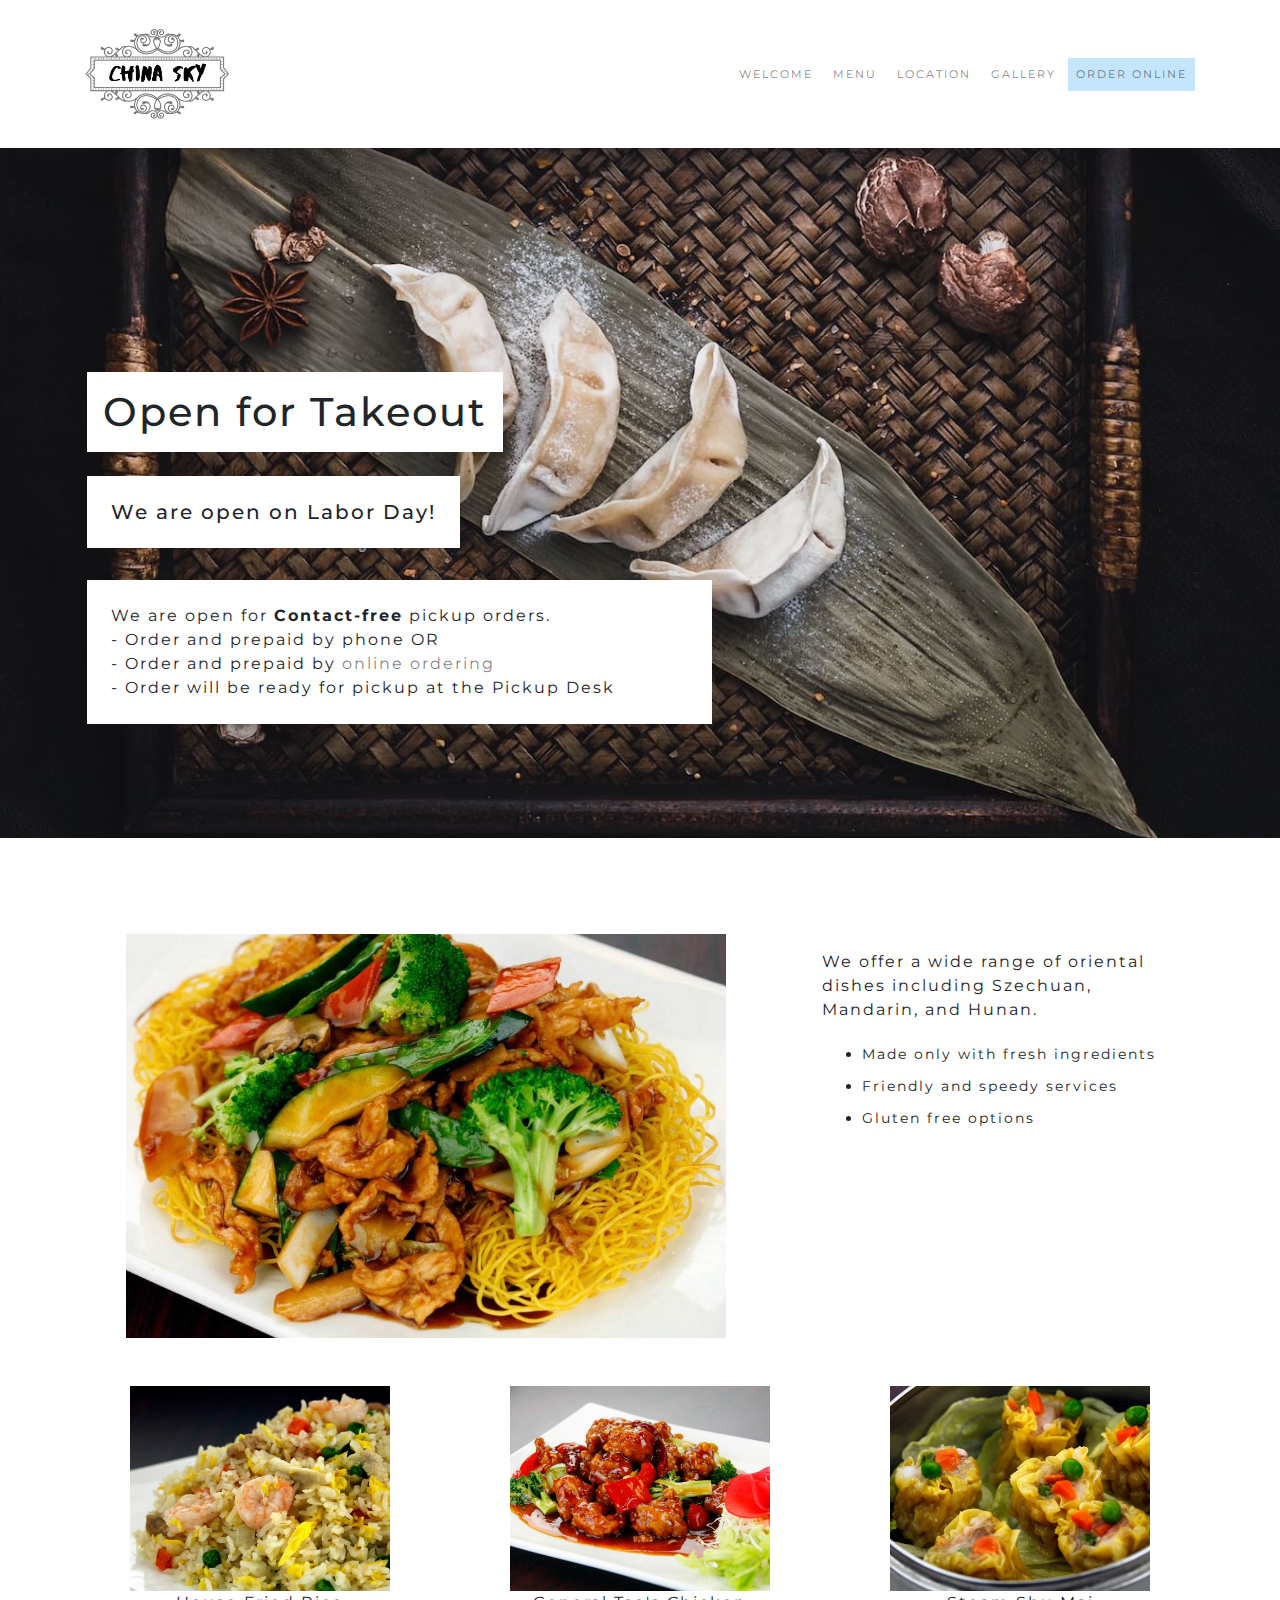
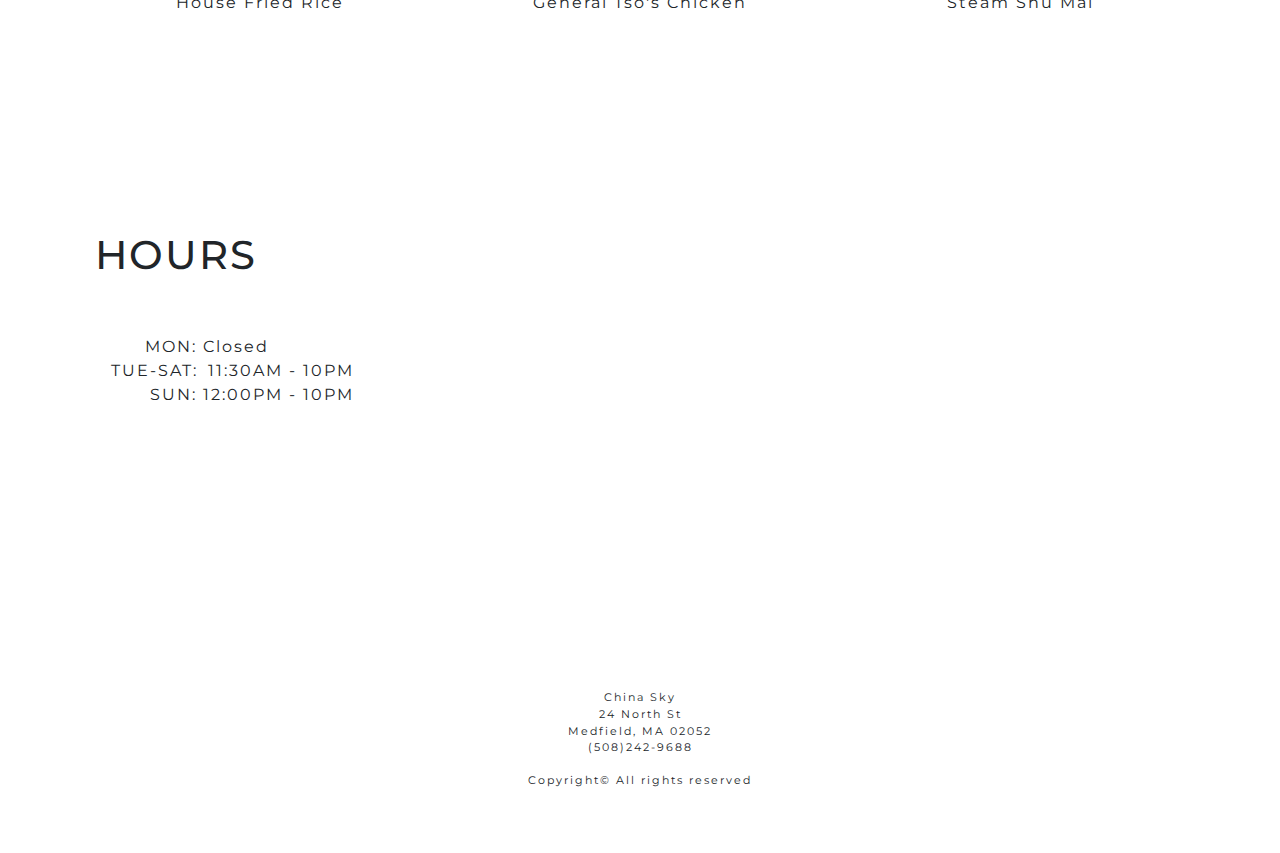
==== commit d7d503a7: "labor day" ====
--- a/index.html
+++ b/index.html
@@ -66,7 +66,7 @@
         </h1>
         <br />
         <h5 class="special display-5 d-inline-block p-4 heading-text">
-          We are open on Memorial Day!
+          We are open on Labor Day!
         </h5>
         <br />
         <br />
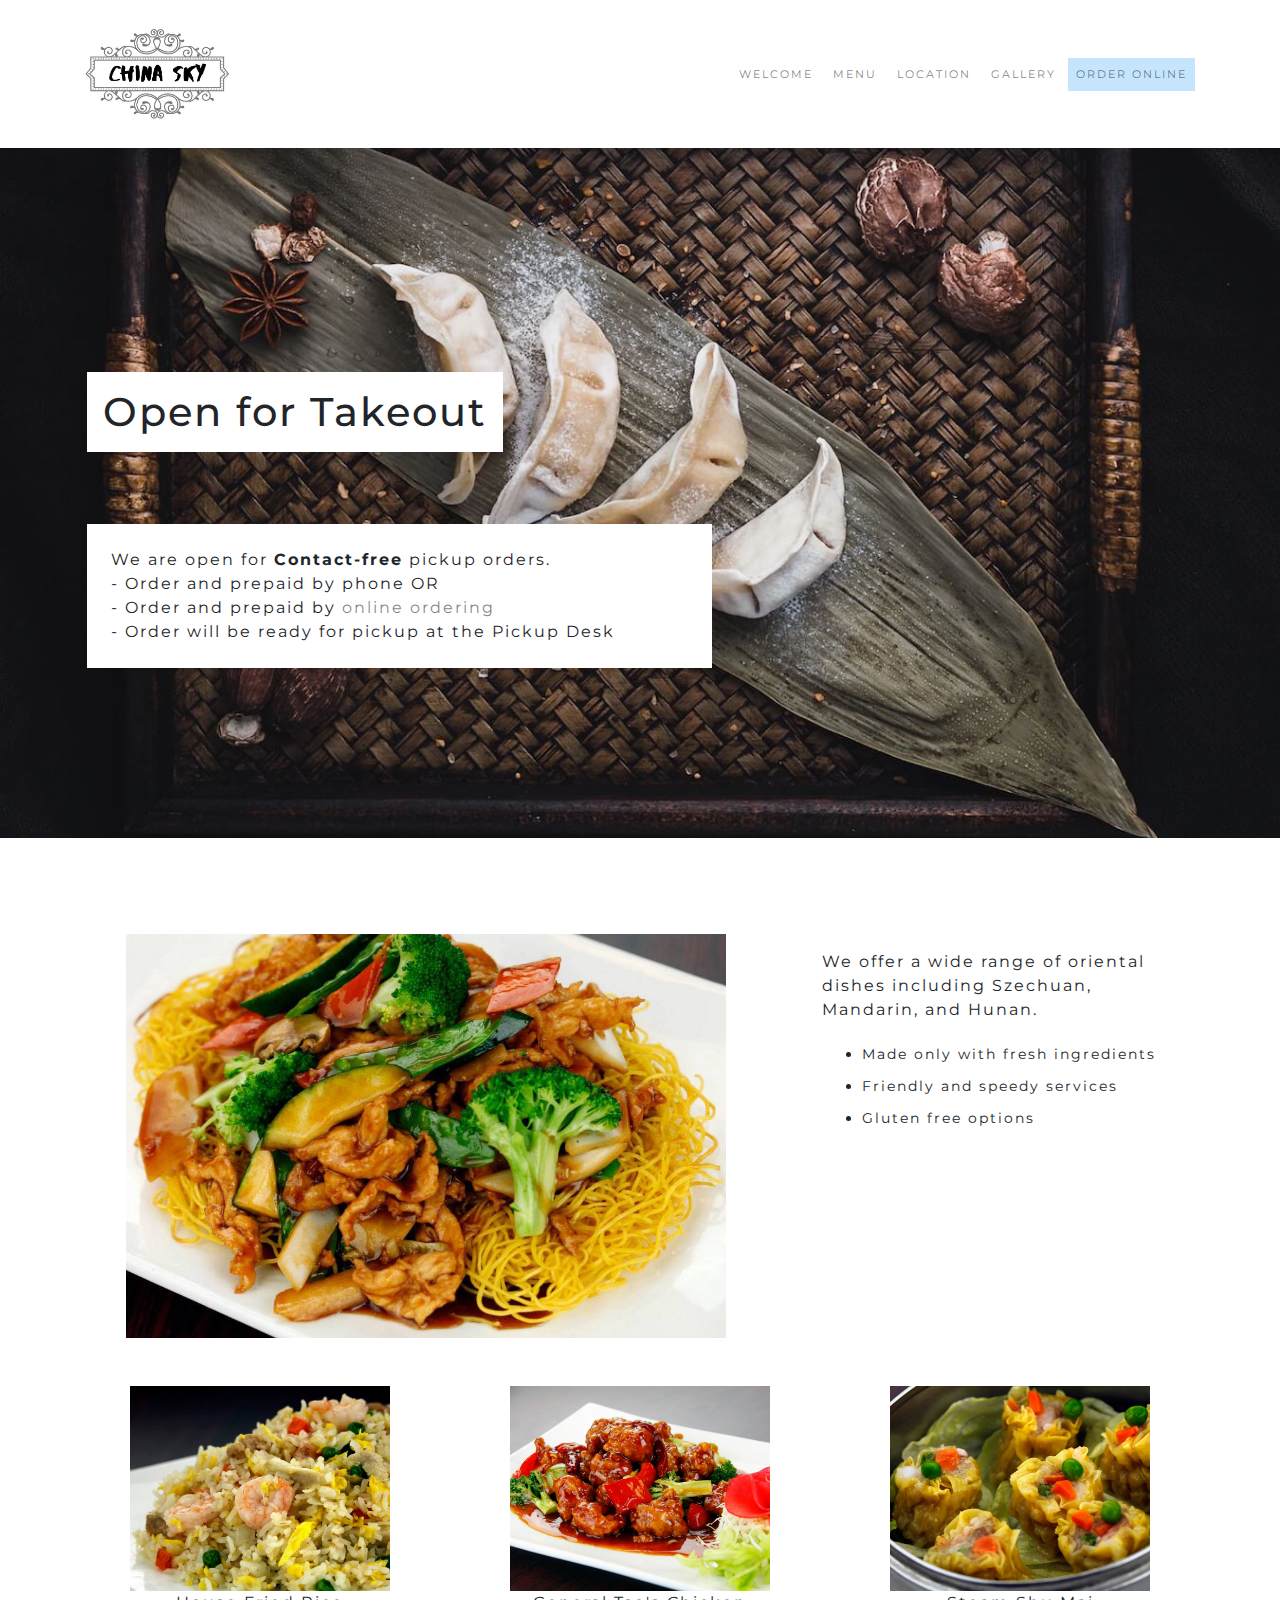
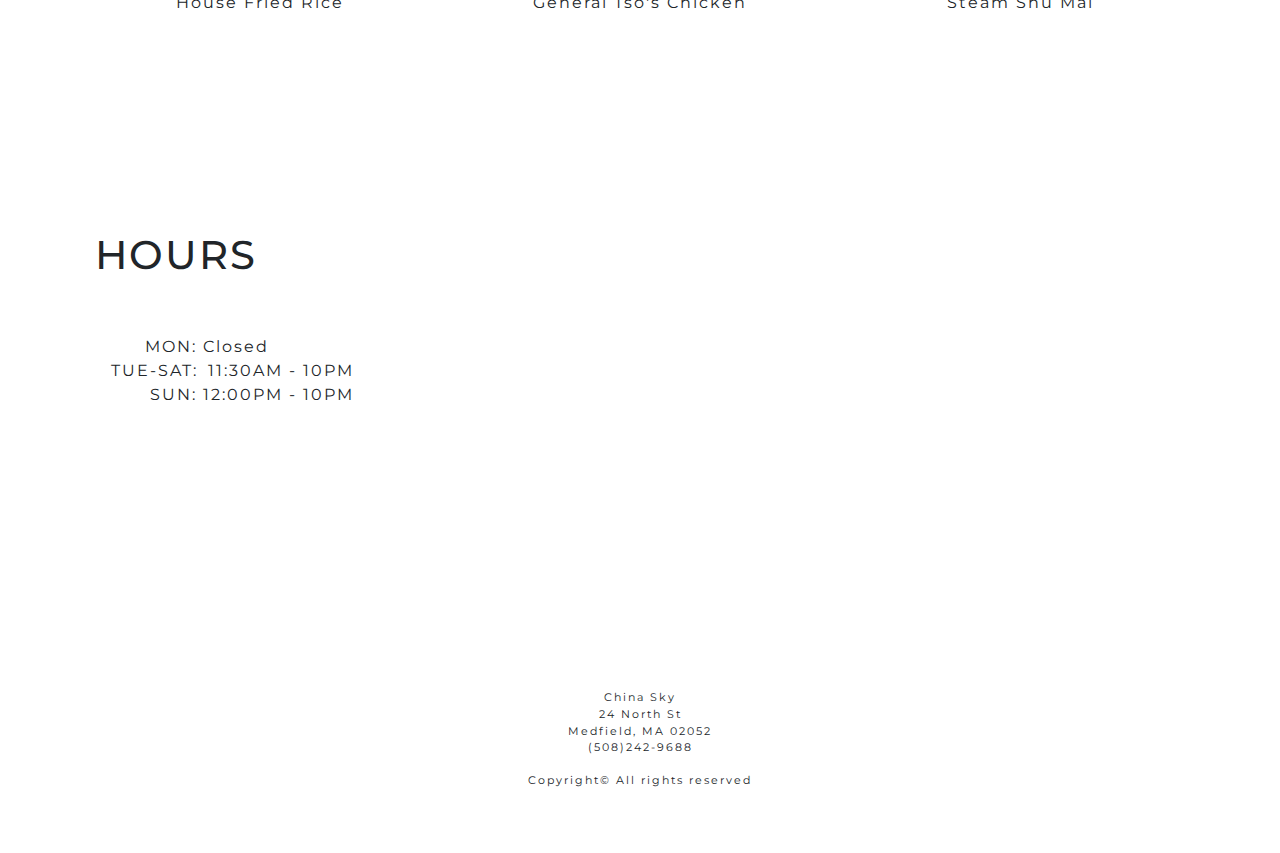
==== commit ec6c0c01: "google analytics" ====
--- a/index.html
+++ b/index.html
@@ -1,6 +1,20 @@
 <!DOCTYPE html>
 <html lang="en">
   <head>
+    <!-- Global site tag (gtag.js) - Google Analytics -->
+    <script
+      async
+      src="https://www.googletagmanager.com/gtag/js?id=G-JBLKYH3ZM6"
+    ></script>
+    <script>
+      window.dataLayer = window.dataLayer || [];
+      function gtag() {
+        dataLayer.push(arguments);
+      }
+      gtag("js", new Date());
+
+      gtag("config", "G-JBLKYH3ZM6");
+    </script>
     <meta charset="UTF-8" />
     <meta name="viewport" content="width=device-width, initial-scale=1.0" />
     <meta http-equiv="X-UA-Compatible" content="ie=edge" />
@@ -65,9 +79,11 @@
           Open for Takeout
         </h1>
         <br />
-        <h5 class="special display-5 d-inline-block p-4 heading-text">
+        <!--
+          <h5 class="special display-5 d-inline-block p-4 heading-text">
           We are open on Labor Day!
-        </h5>
+        </h5> 
+        -->
         <br />
         <br />
         <p
